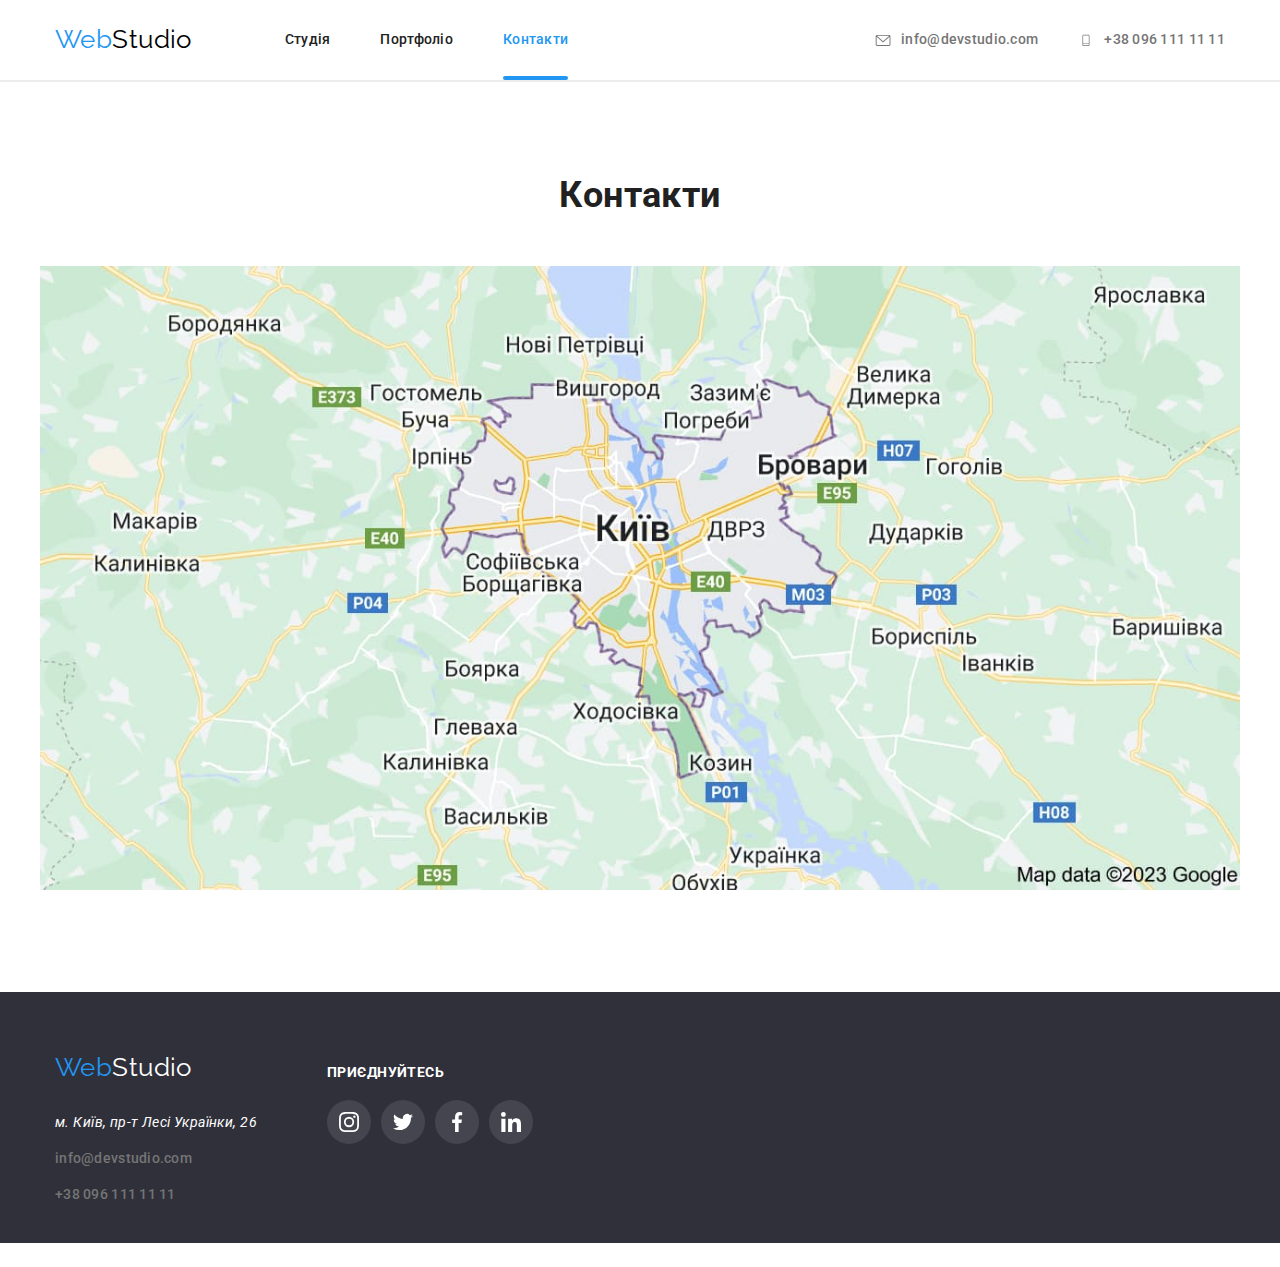
==== contacts.html @ 6121fbd8 "add files from hw-5" ====
<!DOCTYPE html>
<html lang="uk">
  <head>
    <meta charset="UTF-8" />
    <meta http-equiv="X-UA-Compatible" content="IE=edge" />
    <meta name="viewport" content="width=device-width, initial-scale=1.0" />
    <title>Контакти</title>

    <link
      href="https://fonts.googleapis.com/css2?family=Raleway:wght@700&family=Roboto:wght@400;500;700;900&display=swap"
      rel="stylesheet"
    />
    <link
      rel="stylesheet"
      href="https://cdnjs.cloudflare.com/ajax/libs/modern-normalize/1.1.0/modern-normalize.min.css"
    />
    <link rel="stylesheet" href="./css/styles.css" />
  </head>
  <body>
    <header>
      <div class="container main-nav">
        <nav class="main-nav">
          <a href="./index.html" class="logo"
            ><span class="accent">Web</span>Studio</a
          >
          <ul class="navigation list">
            <li class="item">
              <a href="./index.html" class="navigation-item">Студія</a>
            </li>
            <li class="item">
              <a href="./portfolio.html" class="navigation-item">Портфоліо</a>
            </li>
            <li class="item">
              <a href="./contacts.html" class="navigation-item current"
                >Контакти</a
              >
            </li>
          </ul>
        </nav>
        <ul class="contact main list">
          <li class="item">
            <a href="mailto:info@devstudio.com" class="contact-item">
              <svg class="icon-envelope">
                <use href="./images/sprite.svg#icon-envelope"></use>
              </svg>
              info@devstudio.com</a
            >
          </li>
          <li class="item">
            <a href="tel:+380961111111" class="contact-item">
              <svg class="icon-smartphone">
                <use href="./images/sprite.svg#icon-smartphone"></use>
              </svg>
              +38 096 111 11 11
            </a>
          </li>
        </ul>
      </div>
    </header>
    <main>
      <div class="contact-container container">
        <h1 class="contact-header">Контакти</h1>
        <img src="./images/maps.jpg" alt="Карта Києва" width="1200" />
      </div>
    </main>
    <footer>
      <div class="footerbg">
        <div class="container">
          <ul class="footer list">
            <li>
              <a href="./index.html" class="logo"
                ><span class="accent">Web</span
                ><span class="fcol">Studio</span></a
              >
            </li>
            <li>
              <address class="fcol">м. Київ, пр-т Лесі Українки, 26</address>
            </li>
            <li class="footer-item">
              <a href="mailto:info@devstudio.com" class="contact-item"
                >info@devstudio.com</a
              >
            </li>
            <li class="footer-item">
              <a href="tel:+380961111111" class="contact-item"
                >+38 096 111 11 11</a
              >
            </li>
          </ul>
          <div class="joinus">
            <p class="join">приєднуйтесь</p>
            <ul class="join-items list">
              <li class="item">
                <a href="https://www.instagram.com/"
                  ><img
                    class="smlink"
                    src="./images/instagram.svg"
                    alt="Instagram link"
                    width="20"
                    height="20"
                  />
                </a>
              </li>
              <li class="item">
                <a href="https://twitter.com/"
                  ><img
                    class="smlink"
                    src="./images/twitter.svg"
                    alt="Twitter link"
                    width="20"
                    height="20"
                  />
                </a>
              </li>
              <li class="item">
                <a href="https://www.facebook.com/"
                  ><img
                    class="smlink"
                    src="./images/facebook.svg"
                    alt="Facebook link"
                    width="20"
                    height="20"
                  />
                </a>
              </li>
              <li class="item">
                <a href="https://www.linkedin.com/"
                  ><img
                    class="smlink"
                    src="./images/linkedin.svg"
                    alt="LinkedIn link"
                    width="20"
                    height="20"
                  />
                </a>
              </li>
            </ul>
          </div>
        </div>
      </div>
    </footer>
  </body>
</html>
---- css/styles.css ----
:root {
  --primary-bgc: #ffffff;
  --secondary-bgc: #f5f4fa;

  --main-text-color: #757575;
  --title-text-color: #212121;

  --accent-color: #2196f3;
  --logo-color: #000000;
  --sm-color: #afb1b8;
}

body {
  background-color: var(--primary-bgc);
  color: var(--main-text-color);

  font-family: "Roboto", sans-serif;
  font-weight: 400;
  font-size: 14px;
  line-height: 1.71;
  letter-spacing: 0.03em;
}

/* * {  outline: 1px solid red;} */

.container {
  width: 1200px;
  padding: 0 15px;
  margin: 0 auto;
  /* outline: 1px solid red; */
}

h1,
h2,
h3,
h4 {
  color: var(--title-text-color);
  margin-top: 0;
  margin-bottom: 0;
}

p {
  margin-top: 0;
  margin-bottom: 0;
}

.list {
  margin-top: 0;
  margin-bottom: 0;
  padding: 0;
  list-style: none;
}

/* Navigation */

header::after {
  content: "";
  position: absolute;
  width: 100%;
  height: 0;
  left: 0px;
  top: 80px;

  border: 1px solid #ececec;
}

.main-nav {
  display: flex;
  align-items: center;
}

.navigation {
  display: flex;
}

.navigation-item.current::before {
  content: "";
  position: absolute;
  width: 100%;
  height: 4px;
  bottom: 0;

  background: #2196f3;
  border-radius: 2px;
}

.navigation .item:not(:last-child) {
  margin-right: 50px;
}

.navigation-item {
  position: relative;
  display: block;
  padding-top: 32px;
  padding-bottom: 32px;
  font-weight: 500;
  font-size: 14px;
  line-height: 1.14;
  letter-spacing: 0.02em;
  text-decoration: none;
  color: var(--title-text-color);
  transition: color 250ms cubic-bezier(0.4, 0, 0.2, 1);
}

.navigation-item:hover,
.navigation-item:focus {
  color: var(--accent-color);
}

.navigation-item.current {
  color: var(--accent-color);
}

.logo {
  display: inline-block;
  font-family: "Raleway", sans-serif;
  font-size: 26px;
  line-height: 31px;
  letter-spacing: 1.19;

  color: var(--logo-color);
  text-decoration: none;
}

header .logo {
  padding: 24px 93px 25px 0;
}

.accent {
  color: var(--accent-color);
}

.contact.main {
  display: flex;
  margin-left: auto;
}

.contact.main .item:not(:last-child) {
  margin-right: 40px;
}

.contact-item {
  font-weight: 500;
  line-height: 1.14;
  letter-spacing: 0.02em;
  text-decoration: none;
  color: var(--main-text-color);
  fill: var(--main-text-color);
  transition: color 250ms cubic-bezier(0.4, 0, 0.2, 1), fill 250ms cubic-bezier(0.4, 0, 0.2, 1);
}

header .contact-item {
  padding-top: 32px;
  padding-bottom: 32px;
}

.main .contact-item {
  display: flex;
}

.contact-item:hover,
.contact-item:focus {
  color: var(--accent-color);
  fill: var(--accent-color);
}

.icon-envelope,
.icon-smartphone {
  width: 16px;
  height: 12px;
  margin: 2px 10px 2px 0;
}

/* Hero */
.hero {
  text-align: center;
  padding-top: 200px;
}

.hero-title {
  font-weight: 900;
  font-size: 44px;
  line-height: 1.36;
  letter-spacing: 0.06em;
  text-transform: uppercase;
  margin: 0px auto 30px;

  width: 700px;
  color: var(--primary-bgc);
}

.overlay {
  max-width: 1600px;
  height: 600px;
  margin: 0 auto;

  background-image: linear-gradient(
      rgba(47, 48, 58, 0.4),
      rgba(47, 48, 58, 0.4)
    ),
    url(../images/overlay.jpg), url(../images/Bg.svg);
  background-size: cover;
  background-repeat: no-repeat;
  background-position: center;
}

/* Buttons */

.button {
  display: inline-block;
  font-size: 16px;
  cursor: pointer;

  text-align: center;
}

.button.primary {
  font-weight: 700;
  line-height: 1.88;
  letter-spacing: 0.06em;
  background-color: var(--accent-color);
  color: var(--primary-bgc);
  min-width: 200px;
  height: 50px;
  border: 0;
  border-radius: 4px;
  padding: 10px 24px;
  transition: color 250ms cubic-bezier(0.4, 0, 0.2, 1), background-color 250ms cubic-bezier(0.4, 0, 0.2, 1), box-shadow 250ms cubic-bezier(0.4, 0, 0.2, 1);
}

.button.primary:hover,
.button.primary:focus {
  background-color: var(--primary-bgc);
  color: var(--accent-color);
  box-shadow: 0px 10px 13px -7px #000000, inset 5px 5px 15px 5px rgba(0,0,0,0);
}

.button.secondary {
  font-weight: 500;
  line-height: 1.62;
  letter-spacing: 0.03em;
  background-color: var(--secondary-bgc);
  color: var(--title-text-color);
  min-width: 125px;
  height: 38px;
  border: 0;
  border-radius: 4px;
  padding: 6px 22px;
  transition: color 250ms cubic-bezier(0.4, 0, 0.2, 1), background-color 250ms cubic-bezier(0.4, 0, 0.2, 1), box-shadow 250ms cubic-bezier(0.4, 0, 0.2, 1);
}

.button.secondary:hover,
.button.secondary:focus {
  background-color: var(--accent-color);
  color: var(--primary-bgc);
  box-shadow: 0px 3px 1px rgba(0, 0, 0, 0.1), 0px 1px 2px rgba(0, 0, 0, 0.08), 0px 2px 2px rgba(0, 0, 0, 0.12);
}

.backdrop {
  position: fixed;
  top: 0;
  left: 0;
  z-index: 100;
  width: 100%;
  height: 100%;

  background-color: rgba(0, 0, 0, 0.2);
  opacity: 1;
  transition: opacity 250ms cubic-bezier(0.4, 0, 0.2, 1);
}

.backdrop.is-hidden {
  opacity: 0;
  pointer-events: none;
}

.modal {
  position: absolute;
  top: 50%;
  left: 50%;
  transform: translate(-50%, -50%);
  min-width: 528px;
  min-height: 581px;

  background: var(--primary-bgc);
  box-shadow: 0px 1px 3px rgba(0, 0, 0, 0.12), 0px 1px 1px rgba(0, 0, 0, 0.14),
    0px 2px 1px rgba(0, 0, 0, 0.2);
  border-radius: 4px;
}

.button-close {
  position: absolute;
  top: 0;
  right: 0;
  width: 30px;
  height: 30px;
  margin-top: 8px;
  margin-right: 8px;

  background-image: url(../images/close.svg);
  background-size: contain;
  border: 0;
  background-color: var(--primary-bgc);
}

/* Why we */
.section.preference {
  padding-top: 94px;
}

.preference.list {
  display: flex;
  flex-wrap: wrap;
}

.preference.list .item:not(:nth-child(4n)) {
  margin-right: 30px;
}

.preference.list .item:not(:nth-last-child(-n + 4)) {
  margin-bottom: 30px;
}

.preference .item {
  width: 270px;
}

.icon-antenna,
.icon-clock,
.icon-diagram,
.icon-astronaut {
  width: 270px;
  height: 120px;
  padding: 25px 100px;
  background-color: var(--secondary-bgc);
  border-radius: 4px;
  margin-bottom: 30px;
}

.preference-title {
  font-weight: 700;
  line-height: 1.14;
  text-transform: uppercase;
  margin-bottom: 10px;
}

/* What we do */

.section.activity,
.section.team,
.section.clients,
.portfolio {
  padding-top: 94px;
  padding-bottom: 94px;
}

.activity-title,
.team-title,
.clients-title,
.contact-header {
  font-weight: 700;
  font-size: 36px;
  line-height: 1.17;
  text-align: center;
  margin-bottom: 50px;
}

.activity-list {
  display: flex;
  position: relative;
}

.activity-list .item {
  display: block;
}

.activity-thumb {
  position: relative;
}

.activity-thumb:not(:last-child) {
  margin-right: 30px;
}

.activity-thumb::before {
  content: "";
  position: absolute;
  width: 370px;
  height: 70px;
  bottom: 0;
  background: rgba(47, 48, 58, 0.8);
}

.activity-deskr {
  position: absolute;
  bottom: 27px;
  width: 370px;
  height: 16px;

  font-weight: 700;
  font-size: 14px;
  line-height: 16px;
  text-align: center;
  letter-spacing: 0.03em;
  text-transform: uppercase;

  color: var(--primary-bgc);
}
/* Our team */

.team {
  /* max-width: 1600px; */
  background-color: var(--secondary-bgc);
  background-position: center;
}

.team-members.list {
  display: flex;
}

.team-members .item {
  background: #ffffff;
  box-shadow: 0px 1px 3px rgba(0, 0, 0, 0.12), 0px 1px 1px rgba(0, 0, 0, 0.14),
    0px 2px 1px rgba(0, 0, 0, 0.2);
  border-radius: 0px 0px 4px 4px;
}

.team-members .item:not(:last-child) {
  margin-right: 30px;
}

.card {
  padding: 30px 0;
}

.team-member {
  padding-bottom: 10px;
  font-weight: 500;
  font-size: 16px;
  line-height: 1.19;
  text-align: center;
}

.team-position {
  font-size: 16px;
  line-height: 1.19;
  text-align: center;
}

.smlist {
  display: flex;
  margin: 0 32px 30px 32px;
  padding: 0;
}

.smlist a {
  display: block;
  width: 44px;
  height: 44px;
}

.smlist-item {
  width: 44px;
  height: 44px;
  border-radius: 50%;
  background-color: var(--primary-bgc);
  transition: background-color 250ms cubic-bezier(0.4, 0, 0.2, 1), fill 250ms cubic-bezier(0.4, 0, 0.2, 1);
}

.smlist-item:not(:last-child) {
  margin-right: 10px;
}

.smhref {
  width: 44px;
  height: 44px;
  padding: 12px;
  fill: var(--sm-color);
}
.smlist-item:hover,
.smlist-item:focus {
  background-color: var(--accent-color);
  border-radius: 50%;
}

.smhref:hover,
.smhref:focus {
  fill: var(--primary-bgc);
}

/* Clients */

.clients-list {
  display: flex;
  flex-wrap: wrap;
}

.clients-item {
  margin-right: 30px;
  margin-bottom: 30px;
}

.clients-item:nth-last-child(-n + 6) {
  margin-bottom: 0;
}

.clients-item:nth-child(6n) {
  margin-right: 0;
}

.clients-link {
  display: block;
  width: 170px;
  height: 92px;
  border: 1px solid #afb1b8;
  border-radius: 4px;
  fill: var(--sm-color);
  transition: fill 250ms cubic-bezier(0.4, 0, 0.2, 1),   border 250ms cubic-bezier(0.4, 0, 0.2, 1);
}

.clients-link:hover,
.clients-list:focus {
  border-color: var(--accent-color);
  fill: var(--accent-color);
}

.clients-logo {
  width: 106px;
  height: 60px;
  margin: 16px 32px;
}

/* Footer */

.footerbg {
  max-width: 1600px;
  height: 251px;
  margin: 0 auto;
  background-image: url(../images/bgfooter.svg);
  background-position: center;
}

.footer.list {
  padding-top: 60px;
  padding-bottom: 60px;
}

footer .logo {
  margin-bottom: 28px;
}

.fcol {
  color: var(--primary-bgc);
}

.footer-item {
  margin-top: 12px;
}

footer .container {
  display: flex;
}

.joinus {
  margin: 72px 0 0 70px;
}

.join {
  margin-bottom: 20px;
  font-style: normal;
  font-weight: 700;
  line-height: 16px;
  letter-spacing: 1.14;
  text-transform: uppercase;

  color: var(--primary-bgc);
}

.join-items {
  display: flex;
}

footer .item {
  width: 44px;
  height: 44px;
  border-radius: 50%;
  background-color: rgba(255, 255, 255, 0.1);
  /* color: var(--primary-bgc, 0.1); */
  /* background-image: url(../images/ellipse.svg); */
  margin-right: 10px;
  transition: background-color 250ms cubic-bezier(0.4, 0, 0.2, 1);
}

footer .item:hover,
.footer .item:focus {
  background-color: var(--accent-color);
}

.smlink {
  margin: 12px;
}

/* Portfolio */
.nav {
  display: flex;
  justify-content: center;
  margin-bottom: 50px;
}

.nav .item:not(:last-child) {
  margin-right: 8px;
}

.exemples .list {
  display: flex;
  flex-wrap: wrap;
  margin: -15px;
}

.exemples a {
  text-decoration: none;
}

.exemples .item {
  width: 370px;
  margin: 15px;

  background: var(--primary-bgc);
  border: 1px solid #eeeeee;
  transition: box-shadow 250ms cubic-bezier(0.4, 0, 0.2, 1)
}

.exemples .item:hover,
.exemples .item:focus {
  box-shadow: 0px 1px 1px rgba(0, 0, 0, 0.12), 0px 4px 4px rgba(0, 0, 0, 0.06),
    1px 4px 6px rgba(0, 0, 0, 0.16);
}

.exemples-container {
  padding: 20px 24px;
}

.exemple-title {
  font-weight: 700;
  font-size: 18px;
  line-height: 2;
  text-decoration: none;
}

.exemple-descr {
  font-size: 16px;
  line-height: 1.88;
  text-decoration: none;
  color: var(--main-text-color);
}

.exemples-overlay {
  position: relative;
  overflow: hidden;
}

.exemple-description {
  position: absolute;
  bottom: -100%;
  left: 0;
  width: 100%;
  height: 100%;
  padding: 63px 24px;

  font-size: 18px;
  align-items: center;
  line-height: 28px;
  letter-spacing: 1.56;

  color: var(--primary-bgc);
  background-color: var(--accent-color);
  text-decoration: none;
  background: rgba(33, 150, 243, 0.9);

  transition: bottom 250ms cubic-bezier(0.4, 0, 0.2, 1);
}

a[href="project1"]:hover .exemple-description,
a[href="project2"]:hover .exemple-description,
a[href="project3"]:hover .exemple-description,
a[href="project4"]:hover .exemple-description,
a[href="project5"]:hover .exemple-description,
a[href="project6"]:hover .exemple-description,
a[href="project7"]:hover .exemple-description,
a[href="project8"]:hover .exemple-description,
a[href="project9"]:hover .exemple-description {
  bottom: 0;
}

/* Contacts */

.contact-container {
  padding: 94px 0;
}
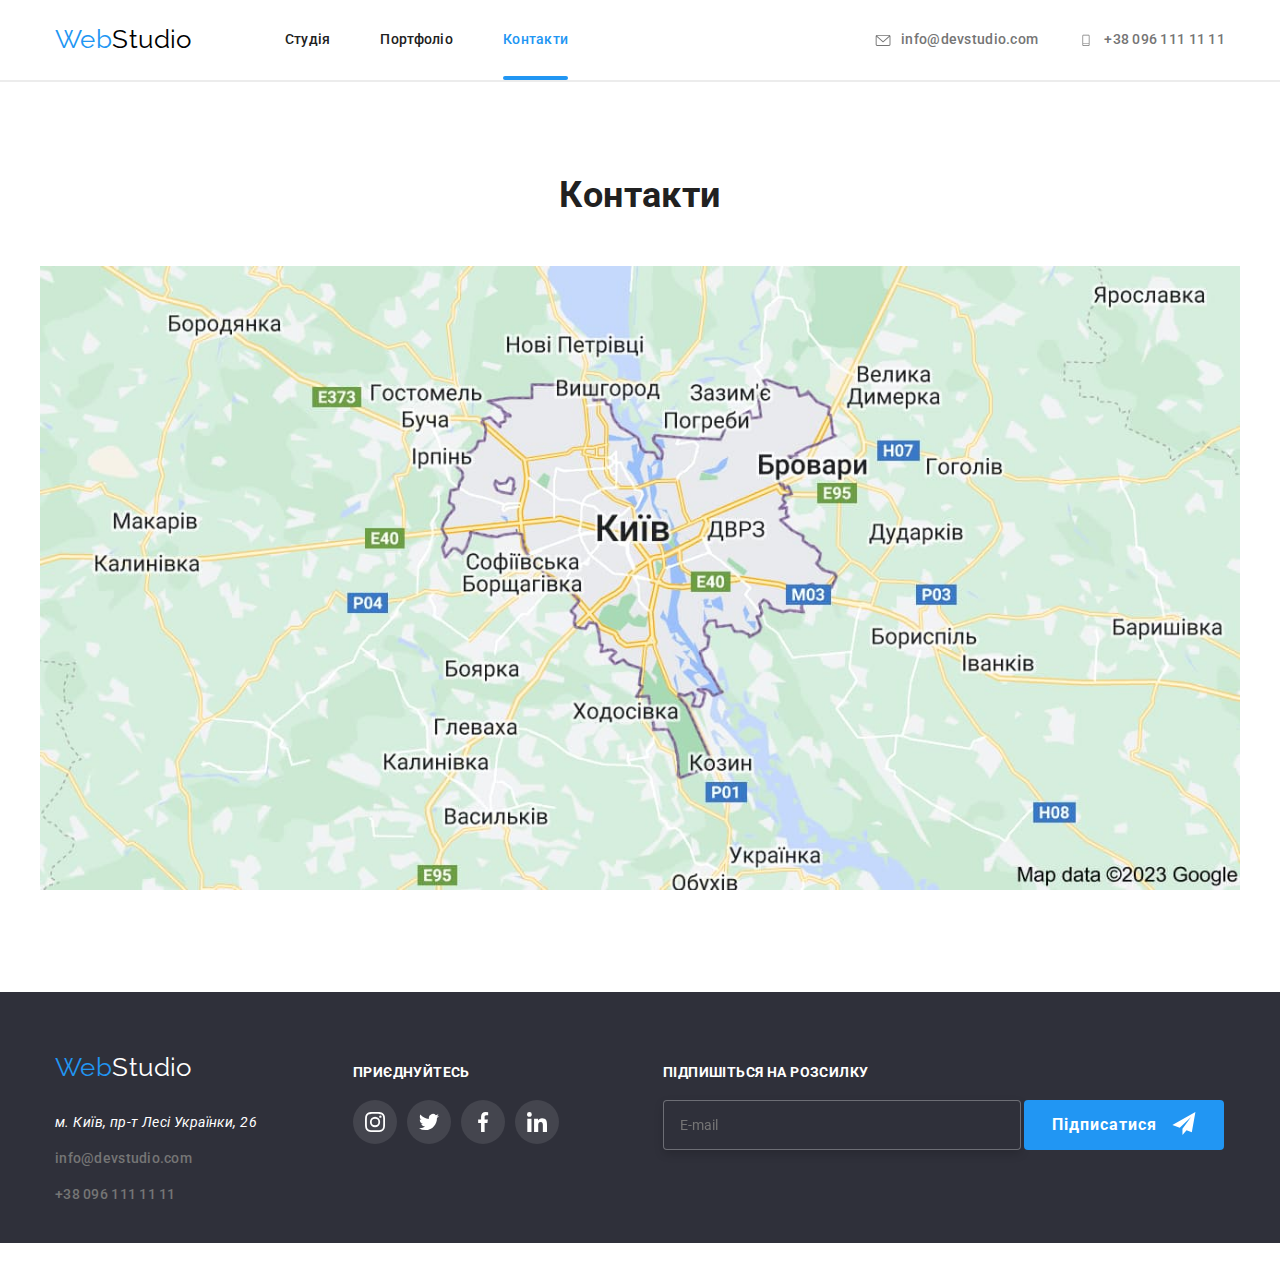
==== commit 1babad4f: "add main-form" ====
--- a/contacts.html
+++ b/contacts.html
@@ -136,6 +136,16 @@
               </li>
             </ul>
           </div>
+          <form class="subscribe">
+            <label for="email" class="subscribe-item">Підпишіться на розсилку</label>
+            <input type="email" name="email" id="email" placeholder="E-mail">
+            <button type="submit" class="button primary">
+              Підписатися
+              <svg class="icon-send">
+                <use href="./images/sprite.svg#icon-send"></use>
+              </svg>
+            </button>
+        </form>
         </div>
       </div>
     </footer>
--- a/css/styles.css
+++ b/css/styles.css
@@ -146,7 +146,8 @@
   text-decoration: none;
   color: var(--main-text-color);
   fill: var(--main-text-color);
-  transition: color 250ms cubic-bezier(0.4, 0, 0.2, 1), fill 250ms cubic-bezier(0.4, 0, 0.2, 1);
+  transition: color 250ms cubic-bezier(0.4, 0, 0.2, 1),
+    fill 250ms cubic-bezier(0.4, 0, 0.2, 1);
 }
 
 header .contact-item {
@@ -225,14 +226,17 @@
   border: 0;
   border-radius: 4px;
   padding: 10px 24px;
-  transition: color 250ms cubic-bezier(0.4, 0, 0.2, 1), background-color 250ms cubic-bezier(0.4, 0, 0.2, 1), box-shadow 250ms cubic-bezier(0.4, 0, 0.2, 1);
+  transition: color 250ms cubic-bezier(0.4, 0, 0.2, 1),
+    background-color 250ms cubic-bezier(0.4, 0, 0.2, 1),
+    box-shadow 250ms cubic-bezier(0.4, 0, 0.2, 1);
 }
 
 .button.primary:hover,
 .button.primary:focus {
   background-color: var(--primary-bgc);
   color: var(--accent-color);
-  box-shadow: 0px 10px 13px -7px #000000, inset 5px 5px 15px 5px rgba(0,0,0,0);
+  box-shadow: 0px 10px 13px -7px #000000,
+    inset 5px 5px 15px 5px rgba(0, 0, 0, 0);
 }
 
 .button.secondary {
@@ -246,14 +250,24 @@
   border: 0;
   border-radius: 4px;
   padding: 6px 22px;
-  transition: color 250ms cubic-bezier(0.4, 0, 0.2, 1), background-color 250ms cubic-bezier(0.4, 0, 0.2, 1), box-shadow 250ms cubic-bezier(0.4, 0, 0.2, 1);
+  transition: color 250ms cubic-bezier(0.4, 0, 0.2, 1),
+    background-color 250ms cubic-bezier(0.4, 0, 0.2, 1),
+    box-shadow 250ms cubic-bezier(0.4, 0, 0.2, 1);
 }
 
 .button.secondary:hover,
 .button.secondary:focus {
   background-color: var(--accent-color);
   color: var(--primary-bgc);
-  box-shadow: 0px 3px 1px rgba(0, 0, 0, 0.1), 0px 1px 2px rgba(0, 0, 0, 0.08), 0px 2px 2px rgba(0, 0, 0, 0.12);
+  box-shadow: 0px 3px 1px rgba(0, 0, 0, 0.1), 0px 1px 2px rgba(0, 0, 0, 0.08),
+    0px 2px 2px rgba(0, 0, 0, 0.12);
+}
+
+.button.secondary.actual {
+  background-color: var(--accent-color);
+  color: var(--primary-bgc);
+  box-shadow: 0px 3px 1px rgba(0, 0, 0, 0.1), 0px 1px 2px rgba(0, 0, 0, 0.08),
+    0px 2px 2px rgba(0, 0, 0, 0.12);
 }
 
 .backdrop {
@@ -285,6 +299,67 @@
   background: var(--primary-bgc);
   box-shadow: 0px 1px 3px rgba(0, 0, 0, 0.12), 0px 1px 1px rgba(0, 0, 0, 0.14),
     0px 2px 1px rgba(0, 0, 0, 0.2);
+  border-radius: 4px;
+}
+
+.main-form {
+  min-width: 528px;
+  min-height: 581px;
+  padding: 40px;
+  text-align: left;
+
+  background: var(--primary-bgc);
+  box-shadow: 0px 1px 3px rgba(0, 0, 0, 0.12), 0px 1px 1px rgba(0, 0, 0, 0.14), 0px 2px 1px rgba(0, 0, 0, 0.2);
+  border-radius: 4px;
+}
+
+.main-form-title {
+  margin-bottom: 12px;
+  font-weight: 700;
+  font-size: 20px;
+  line-height: 23px;
+  text-align: center;
+  letter-spacing: 1,15;
+
+  color: var(--title-text-color);
+}
+
+.main-form label {
+  display: block;
+  margin-top: 10px;
+  margin-bottom: 4px;
+}
+
+.main-form input {
+  width: 100%;
+  height: 40px;
+
+  border: 1px solid rgba(33, 33, 33, 0.2);
+  border-radius: 4px;
+}
+
+#coment {
+  width: 100%;
+  height: 120px;
+  resize: none;
+  padding: 12px 16px;
+
+  border: 1px solid rgba(33, 33, 33, 0.2);
+  border-radius: 4px;
+}
+
+.agreement-link {
+  text-decoration-color: var(--accent-color);
+}
+
+.main-form .button.primary {
+  margin: 30px 164px 0;
+}
+
+.main-form .button.primary:hover {
+  color: var(--primary-bgc);
+  background: var(--accent-color);
+  box-shadow: 0px 4px 4px rgba(0, 0, 0, 0.15);
   border-radius: 4px;
 }
 
@@ -464,7 +539,8 @@
   height: 44px;
   border-radius: 50%;
   background-color: var(--primary-bgc);
-  transition: background-color 250ms cubic-bezier(0.4, 0, 0.2, 1), fill 250ms cubic-bezier(0.4, 0, 0.2, 1);
+  transition: background-color 250ms cubic-bezier(0.4, 0, 0.2, 1),
+    fill 250ms cubic-bezier(0.4, 0, 0.2, 1);
 }
 
 .smlist-item:not(:last-child) {
@@ -515,7 +591,8 @@
   border: 1px solid #afb1b8;
   border-radius: 4px;
   fill: var(--sm-color);
-  transition: fill 250ms cubic-bezier(0.4, 0, 0.2, 1),   border 250ms cubic-bezier(0.4, 0, 0.2, 1);
+  transition: fill 250ms cubic-bezier(0.4, 0, 0.2, 1),
+    border 250ms cubic-bezier(0.4, 0, 0.2, 1);
 }
 
 .clients-link:hover,
@@ -543,6 +620,7 @@
 .footer.list {
   padding-top: 60px;
   padding-bottom: 60px;
+  width: 231px;
 }
 
 footer .logo {
@@ -600,6 +678,67 @@
   margin: 12px;
 }
 
+.subscribe {
+  width: 570px;
+  height: 86px;
+  margin-top: 72px;
+  margin-left: 94px;
+  font-weight: 700;
+  font-size: 14px;
+  line-height: 16px;
+  letter-spacing: 0.03em;
+  text-transform: uppercase;
+
+  color: var(--primary-bgc);
+}
+
+.subscribe-item {
+  display: block;
+  margin-bottom: 20px;
+}
+
+.subscribe .button.primary {
+  position: relative;
+  width: 200px;
+  height: 50px;
+  padding: 10px 28px;
+
+  font-weight: 700;
+  font-size: 16px;
+  line-height: 30px;
+  letter-spacing: 0.06em;
+  text-align: left;
+}
+
+#email {
+  width: 358px;
+  height: 50px;
+  padding-top: 15px;
+  padding-bottom: 15px;
+  padding-left: 16px;
+
+  color: var(--primary-bgc);
+  background-color: #2f303a;
+  border: 1px solid rgba(255, 255, 255, 0.3);
+  filter: drop-shadow(0px 4px 4px rgba(0, 0, 0, 0.15));
+  border-radius: 4px;
+}
+
+.icon-send {
+  position: absolute;
+  top: 12px;
+  right: 28px;
+  width: 24px;
+  height: 24px;
+
+  fill: var(--primary-bgc);
+  transition: fill 250ms cubic-bezier(0.4, 0, 0.2, 1);
+}
+
+.subscribe .button.primary:hover .icon-send {
+  fill: var(--accent-color);
+}
+
 /* Portfolio */
 .nav {
   display: flex;
@@ -627,7 +766,7 @@
 
   background: var(--primary-bgc);
   border: 1px solid #eeeeee;
-  transition: box-shadow 250ms cubic-bezier(0.4, 0, 0.2, 1)
+  transition: box-shadow 250ms cubic-bezier(0.4, 0, 0.2, 1);
 }
 
 .exemples .item:hover,
